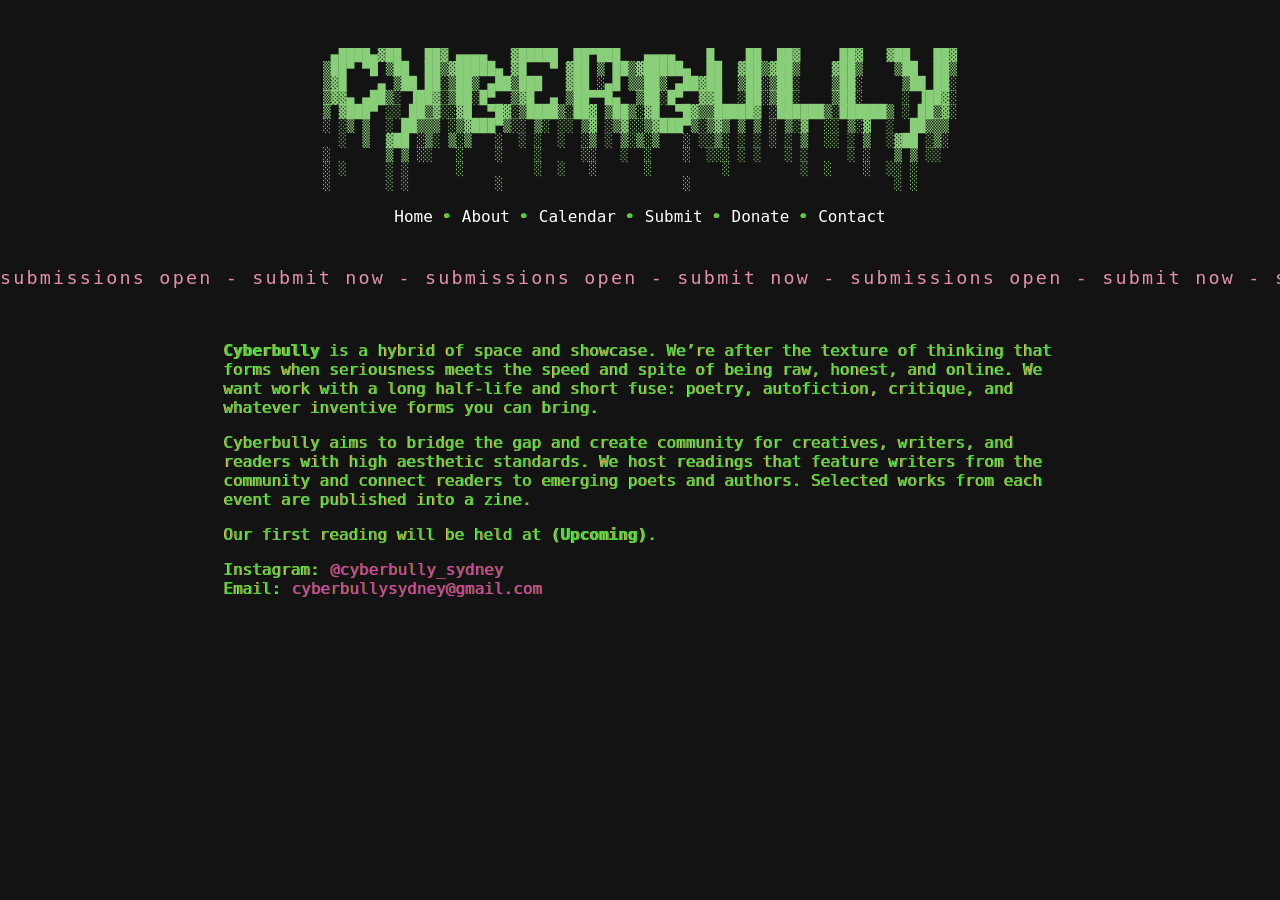
==== about.html @ 9d0f880a "first commit" ====
<!DOCTYPE html>
<html lang="en">
  <head>
    <meta charset="UTF-8" />
    <meta name="viewport" content="width=device-width, initial-scale=1" />
    <title>about • cyberbully</title>
    <link href="style.css" rel="stylesheet" type="text/css" media="all" />
  </head>
  <body>
    <main>
      <h1 class="sr-only">About cyberbully</h1>

      <pre class="banner"> ▄████▄▓██   ██▓ ▄▄▄▄   ▓█████  ██▀███   ▄▄▄▄    █    ██  ██▓     ██▓   ▓██   ██▓
▒██▀ ▀█ ▒██  ██▒▓█████▄ ▓█   ▀ ▓██ ▒ ██▒▓█████▄  ██  ▓██▒▓██▒    ▓██▒    ▒██  ██▒
▒▓█    ▄ ▒██ ██░▒██▒ ▄██▒███   ▓██ ░▄█ ▒▒██▒ ▄██▓██  ▒██░▒██░    ▒██░     ▒██ ██░
▒▓▓▄ ▄██▒░ ▐██▓░▒██░█▀  ▒▓█  ▄ ▒██▀▀█▄  ▒██░█▀  ▓▓█  ░██░▒██░    ▒██░     ░ ▐██▓░
▒ ▓███▀ ░░ ██▒▓░░▓█  ▀█▓░▒████▒░██▓ ▒██▒░▓█  ▀█▓▒▒█████▓ ░██████▒░██████▒ ░ ██▒▓░
░ ░▒ ▒  ░ ██▒▒▒ ░▒▓███▀▒░░ ▒░ ░░ ▒▓ ░▒▓░░▒▓███▀▒░▒▓▒ ▒ ▒ ░ ▒░▓  ░░ ▒░▓  ░  ██▒▒▒ 
  ░  ▒  ▓██ ░▒░ ▒░▒   ░  ░ ░  ░  ░▒ ░ ▒░▒░▒   ░ ░░▒░ ░ ░ ░ ░ ▒  ░░ ░ ▒  ░▓██ ░▒░ 
░       ▒ ▒ ░░   ░    ░    ░     ░░   ░  ░    ░  ░░░ ░ ░   ░ ░     ░ ░   ▒ ▒ ░░  
░ ░     ░ ░      ░         ░  ░   ░      ░         ░         ░  ░    ░  ░░ ░     
░       ░ ░           ░                       ░                          ░ ░     </pre>

      <nav class="abar" aria-label="Primary">
        <a href="index.html">Home</a> •
        <a href="about.html" aria-current="page">About</a> •
        <a href="calendar.html">Calendar</a> •
        <a href="submissions.html">Submit</a> •
        <a href="donate.html">Donate</a> •
        <a href="contact.html">Contact</a>
      </nav>

      <div class="marquee" aria-label="Submissions call to action">
        <div class="marquee__inner">
          <span
            >submissions open - submit now - submissions open - submit now - submissions open - submit now - submissions open - </span
          >
          <span aria-hidden="true"
            >submissions open - submit now - submissions open - submit now - submissions open - submit now - submissions open - </span
          >
        </div>
      </div>

      <section style="max-width: 52rem; margin: 0 auto; padding: 0 1rem 2rem;">
        <p>
          <strong>Cyberbully</strong> is a hybrid of space and showcase. We’re after the texture of
          thinking that forms when seriousness meets the speed and spite of being raw, honest, and
          online. We want work with a long half-life and short fuse: poetry, autofiction, critique,
          and whatever inventive forms you can bring.
        </p>
        <p>
          Cyberbully aims to bridge the gap and create community for creatives, writers, and readers
          with high aesthetic standards. 
          We host readings that feature writers from the community and connect readers to emerging
          poets and authors. Selected works from each event are published into a zine.
        </p>
        <p>Our first reading will be held at <strong>(Upcoming)</strong>.</p>
        <p>
          Instagram:
          <a href="https://instagram.com/cyberbully_sydney" rel="noreferrer">@cyberbully_sydney</a>
          <br />
          Email:
          <a href="mailto:cyberbullysydney@gmail.com">cyberbullysydney@gmail.com</a>
        </p>
      </section>
    </main>
  </body>
</html>
---- style.css ----
body {
    background-color: #131313;
    background-image: url(img/lines-alpha-anim.gif);
    background-size: 8px;
    color: rgb(57, 219, 57);
    font-family: "Consolas", "Andale Mono", "Lucida Console", monospace;
    animation: fade-in 2s;
    text-shadow: -0.06em 0 0.5px rgba(255, 200, 100, 0.9);
    margin: 0;
  }

  .sr-only {
    position: absolute;
    width: 1px;
    height: 1px;
    padding: 0;
    margin: -1px;
    overflow: hidden;
    clip: rect(0, 0, 0, 0);
    white-space: nowrap;
    border: 0;
  }

  .banner {
    display: block;
    margin: 3rem auto 1rem;
    padding: 0 1rem;
    max-width: 100%;
    overflow-x: auto;
    line-height: 1.1;
    text-align: center;
    text-shadow: none;
    color: #89CE78;
  }
  
  a:visited, a:link, a:active {
    color: rgb(219, 67, 181);
    text-decoration: none;
    transition: ease-in-out 0.2s;
    text-shadow: 0.06em 0 0.5px rgba(200, 200, 0, 0.5);
  }
  
  a:hover {
    color: rgb(57, 219, 57);
    text-shadow: -0.06em 0 0.5px rgba(255, 200, 100, 0.9);
  }
  
  .abar {
    text-align: center;
    padding: 0;
    margin: 0 0 2.25rem 0;
  }

  .abar a:visited,
  .abar a:link,
  .abar a:active {
    color: #fff;
    text-shadow: none;
  }

  .abar a:hover {
    color: #fff;
    text-shadow: none;
    opacity: 0.85;
  }

  .marquee {
    width: 100%;
    max-width: 100%;
    margin: 0.75rem auto 3.25rem;
    overflow: hidden;
    white-space: nowrap;
    height: 1.7em;
    padding: 0;
    color: #E48EB1;
    text-shadow: none;
  }

  .marquee + .zine-images {
    margin-top: 0;
  }

  .marquee__inner {
    display: inline-flex;
    width: max-content;
    animation: marquee 14s linear infinite;
    will-change: transform;
  }

  .marquee__inner span {
    display: inline-block;
    padding-right: 2rem;
    font-size: 1.15rem;
    line-height: 1.7em;
    letter-spacing: 0.12em;
    text-transform: lowercase;
    color: inherit;
    text-shadow: none;
  }
  
  .center {
    margin-right: auto;
    margin-left: auto;
    width: auto;
    display: block;
  }
  
  .zine-images {
    margin-left: auto ;
    margin-right: auto ;
    margin-top: 1.5rem;
    display: flex;
    align-items: center;
    gap: 0.75rem;
    animation-duration: 3s;
    max-width: 98%;
  }
  
  .zine-image {
    padding: 0.25rem;
    margin-left: 0;
    margin-right: 0;
    text-align: center;
    flex: 1 1 0;
    display: flex;
    justify-content: center;
  }
  
  .zine-image img {
    width: auto;
    height: auto;
    max-height: 1200px;
    max-width: 100%;
    transition: ease-in-out 0.2s;
  }
  
  .zine-image a {
    display: block;
    cursor: pointer;
  }

  .zine-image a:hover img,
  .zine-image a:focus-visible img {
    transform: translateY(-8pt);
    filter: drop-shadow(0 9pt 8px rgba(0, 0, 0, 0.28));
  }
  
  h1 {
    text-align: center;
    color: rgb(57, 219, 57);
  }
  
  .fade {
    position: relative;
    text-align: center;
  }
  
  .fade span {
    position: absolute;
    transform: translateX(-50%);
    transition: ease-in-out .5s;
  }
  
  .fade span:nth-child(2) {
    opacity: 0;
  }
  
  .fade span:nth-child(1) {
    opacity: 1;
  }
  
  .fade:hover span:nth-child(2) {
    opacity: 1;
  }
  
  .fade:hover span:nth-child(1) {
    opacity: 0;
  }
  
  @keyframes fade-in {
    from { opacity: 0; filter: blur(0.2px); }
    to { opacity: 1; }
  }

  @keyframes marquee {
    0% { transform: translateX(0); }
    100% { transform: translateX(-50%); }
  }
  
  @media (max-aspect-ratio: 7/8) {
    body {
      background-image: url(img/lines-alpha-10.png);
      background-size: 6px;
    }
    .zine-images {
      flex-direction: column;
    }
    .fade {
        padding-bottom: 2em;
    }
  }
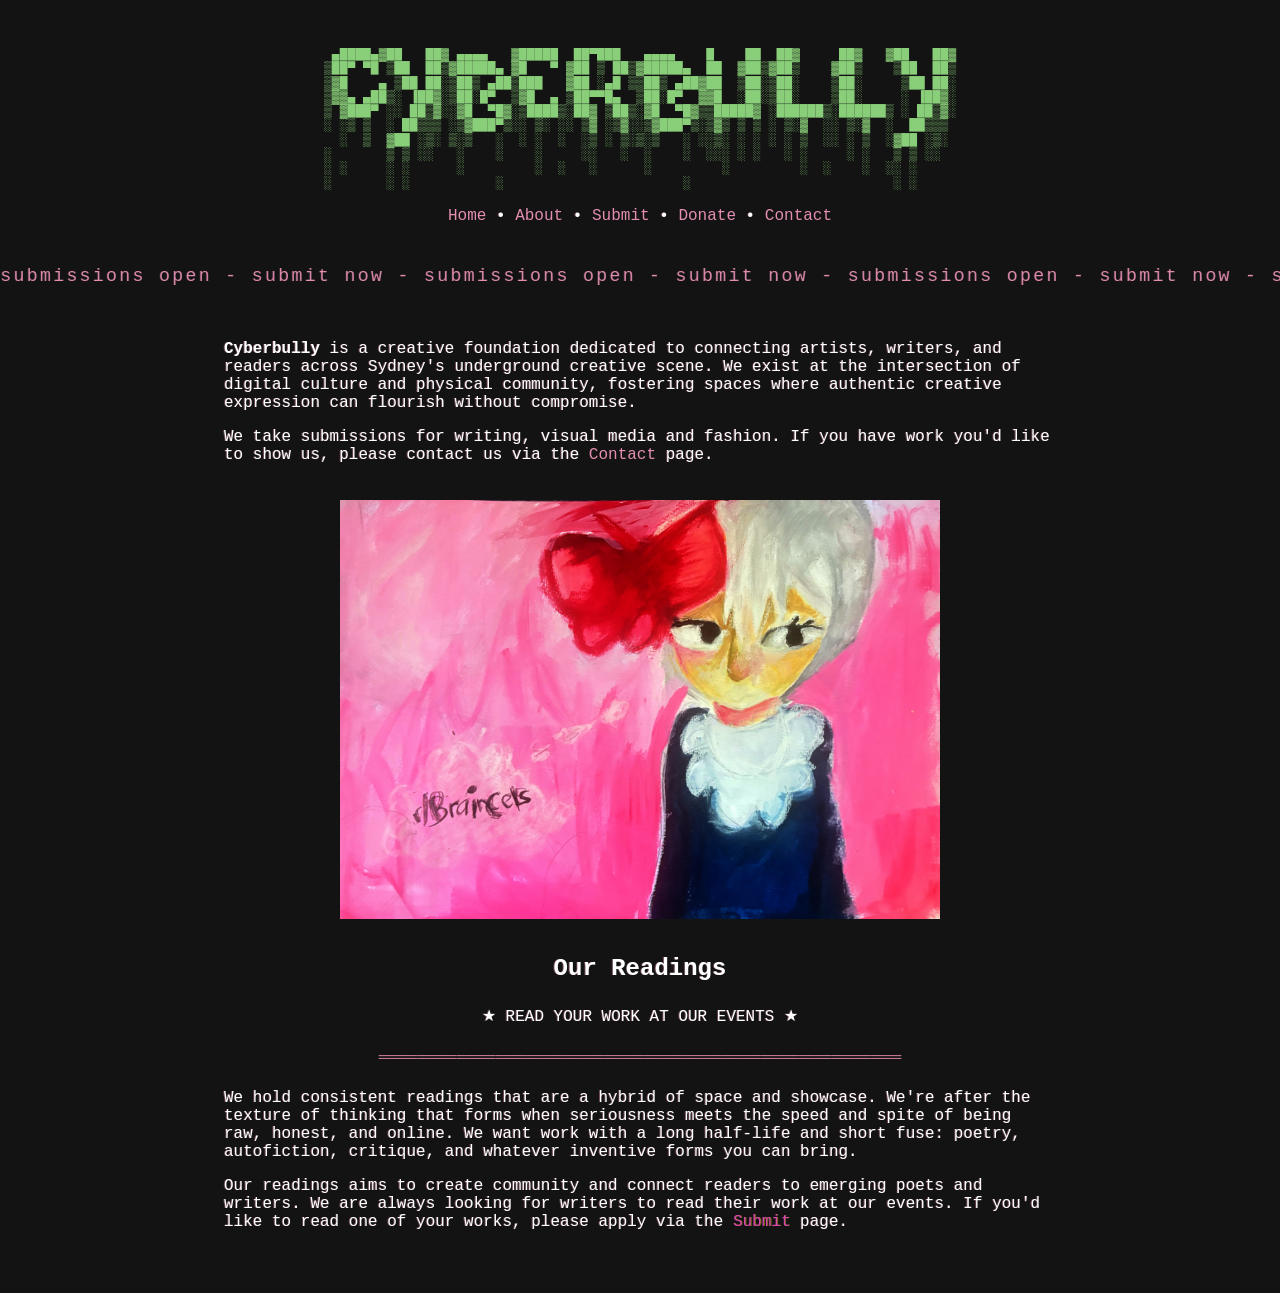
==== commit 7e61c4eb: "Remove calendar page; drop nav links; site updates Delete calendar.html and remove Calendar from nav" ====
--- a/about.html
+++ b/about.html
@@ -4,7 +4,12 @@
     <meta charset="UTF-8" />
     <meta name="viewport" content="width=device-width, initial-scale=1" />
     <title>about • cyberbully</title>
+    <meta name="description" content="Cyberbully - A creative foundation to connect artists, writers and readers" />
+    <meta name="keywords" content="cyberbully, poetry, autofiction, critique, sydney, zine, readings" />
+    <meta name="author" content="cyberbully collective" />
+    <meta name="robots" content="index, follow" />
     <link href="style.css" rel="stylesheet" type="text/css" media="all" />
+    <!-- Welcome to the source! This site was lovingly hand-coded in the spirit of the early web -->
   </head>
   <body>
     <main>
@@ -24,7 +29,6 @@
       <nav class="abar" aria-label="Primary">
         <a href="index.html">Home</a> •
         <a href="about.html" aria-current="page">About</a> •
-        <a href="calendar.html">Calendar</a> •
         <a href="submissions.html">Submit</a> •
         <a href="donate.html">Donate</a> •
         <a href="contact.html">Contact</a>
@@ -43,26 +47,43 @@
 
       <section style="max-width: 52rem; margin: 0 auto; padding: 0 1rem 2rem;">
         <p>
-          <strong>Cyberbully</strong> is a hybrid of space and showcase. We’re after the texture of
+          <strong>Cyberbully</strong> is a creative foundation dedicated to connecting artists, writers, and readers 
+          across Sydney's underground creative scene. We exist at the intersection of digital culture and physical 
+          community, fostering spaces where authentic creative expression can flourish without compromise.
+        </p>
+        
+        <p>
+          We take submissions for writing, visual media and fashion. If you have work you'd like to show us, please contact us via the <a href="contact.html">Contact</a> page.
+        </p>
+        
+        <div class="zine-image" style="margin: 2rem auto; max-width: 600px;">
+          <img alt="art 1" src="imgs/art 1.jpeg" style="width: 100%; height: auto;" />
+        </div>
+        
+        <h2 style="text-align: center; color: #fff; margin: 2rem 0 1.5rem 0;"><strong>Our Readings</strong></h2>
+
+        <p style="text-align: center;">
+          <span class="blink">★ READ YOUR WORK AT OUR EVENTS ★</span>
+        </p>
+
+        <div class="ascii-divider">
+          ═══════════════════════════════════════════════════════════════════
+        </div>
+        
+        <p>
+          We hold consistent readings that are a hybrid of space and showcase. We're after the texture of
           thinking that forms when seriousness meets the speed and spite of being raw, honest, and
           online. We want work with a long half-life and short fuse: poetry, autofiction, critique,
           and whatever inventive forms you can bring.
         </p>
+        
         <p>
-          Cyberbully aims to bridge the gap and create community for creatives, writers, and readers
-          with high aesthetic standards. 
-          We host readings that feature writers from the community and connect readers to emerging
-          poets and authors. Selected works from each event are published into a zine.
+          Our readings aims to create community and connect readers to emerging poets and writers. We are always looking for writers to read their work at our events. If you'd like to read one of your works, please apply via the <a href="submissions.html">Submit</a> page.
         </p>
-        <p>Our first reading will be held at <strong>(Upcoming)</strong>.</p>
-        <p>
-          Instagram:
-          <a href="https://instagram.com/cyberbully_sydney" rel="noreferrer">@cyberbully_sydney</a>
-          <br />
-          Email:
-          <a href="mailto:cyberbullysydney@gmail.com">cyberbullysydney@gmail.com</a>
-        </p>
+        
+
+
       </section>
     </main>
   </body>
-</html>
+</html>
--- a/style.css
+++ b/style.css
@@ -2,10 +2,10 @@
     background-color: #131313;
     background-image: url(img/lines-alpha-anim.gif);
     background-size: 8px;
-    color: rgb(57, 219, 57);
+    color: #fff;
     font-family: "Consolas", "Andale Mono", "Lucida Console", monospace;
     animation: fade-in 2s;
-    text-shadow: -0.06em 0 0.5px rgba(255, 200, 100, 0.9);
+    text-shadow: -0.06em 0 0.5px rgba(228, 142, 177, 0.4);
     margin: 0;
   }
 
@@ -39,6 +39,23 @@
     transition: ease-in-out 0.2s;
     text-shadow: 0.06em 0 0.5px rgba(200, 200, 0, 0.5);
   }
+
+  a[href^="mailto:"]:link,
+  a[href^="mailto:"]:visited,
+  a[href^="mailto:"]:active,
+  a[href="contact.html"]:link,
+  a[href="contact.html"]:visited,
+  a[href="contact.html"]:active {
+    color: #E48EB1;
+    text-shadow: none;
+  }
+
+  a[href^="mailto:"]:hover,
+  a[href="contact.html"]:hover {
+    color: #E48EB1;
+    opacity: 0.88;
+    text-shadow: none;
+  }
   
   a:hover {
     color: rgb(57, 219, 57);
@@ -54,12 +71,12 @@
   .abar a:visited,
   .abar a:link,
   .abar a:active {
-    color: #fff;
+    color: #E48EB1;
     text-shadow: none;
   }
 
   .abar a:hover {
-    color: #fff;
+    color: #E48EB1;
     text-shadow: none;
     opacity: 0.85;
   }
@@ -147,7 +164,7 @@
   
   h1 {
     text-align: center;
-    color: rgb(57, 219, 57);
+    color: #fff;
   }
   
   .fade {
@@ -187,6 +204,51 @@
     100% { transform: translateX(-50%); }
   }
   
+  /* Web0 Elements */
+  .blink {
+    animation: blink 1s linear infinite;
+  }
+
+  .ascii-divider {
+    text-align: center;
+    color: #E48EB1;
+    font-family: monospace;
+    margin: 1.5rem 0;
+    text-shadow: none;
+  }
+
+  .last-updated {
+    font-size: 0.8rem;
+    color: #89CE78;
+    text-align: center;
+    margin: 2rem 0 1rem 0;
+    font-family: monospace;
+    text-shadow: none;
+  }
+
+  .web0-counter {
+    text-align: center;
+    margin: 1rem 0;
+    font-family: monospace;
+    font-size: 0.9rem;
+    color: #E48EB1;
+    text-shadow: none;
+  }
+
+  .view-source-note {
+    font-size: 0.75rem;
+    color: #666;
+    text-align: center;
+    margin-top: 2rem;
+    font-family: monospace;
+    text-shadow: none;
+  }
+
+  @keyframes blink {
+    0%, 70% { opacity: 1; }
+    71%, 100% { opacity: 0; }
+  }
+
   @media (max-aspect-ratio: 7/8) {
     body {
       background-image: url(img/lines-alpha-10.png);
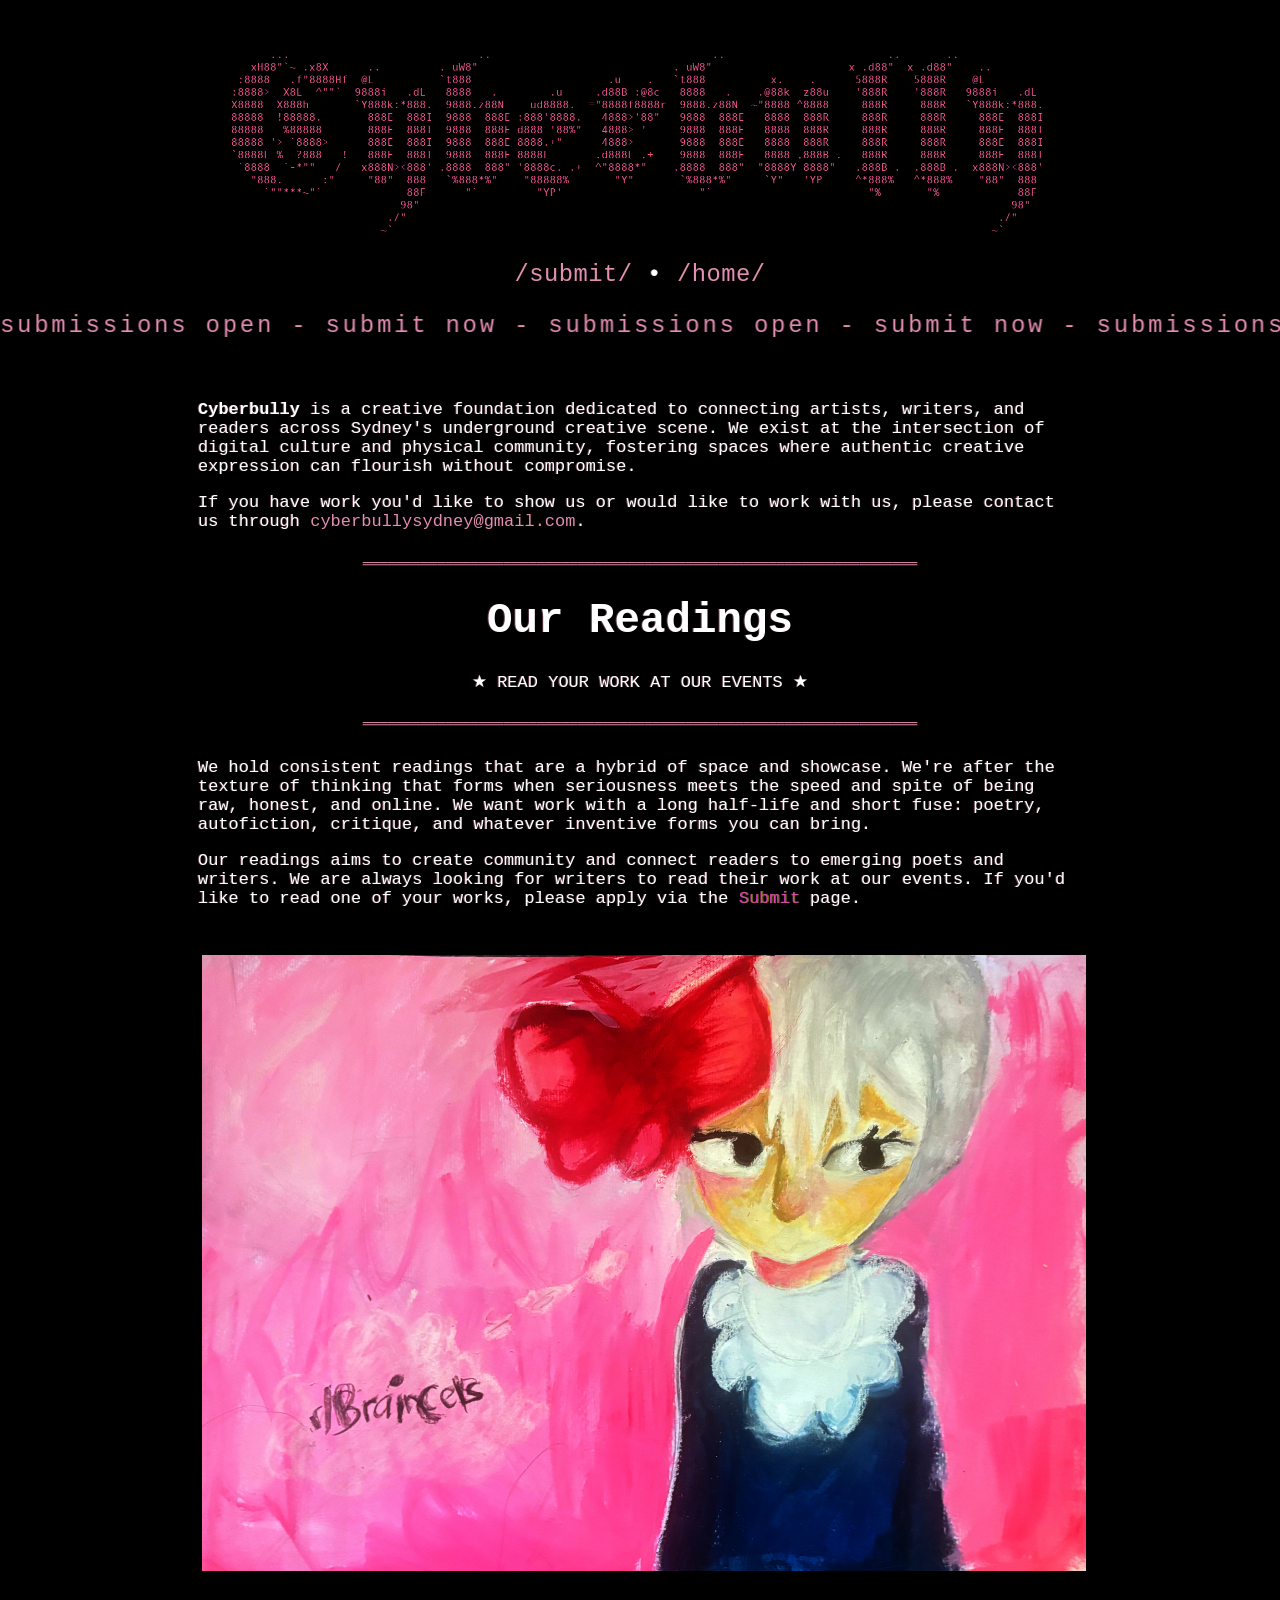
==== commit 44fd28a8: "first edition update Made-with: Cursor" ====
--- a/about.html
+++ b/about.html
@@ -11,37 +11,28 @@
     <link href="style.css" rel="stylesheet" type="text/css" media="all" />
     <!-- Welcome to the source! This site was lovingly hand-coded in the spirit of the early web -->
   </head>
-  <body>
+  <body class="page-about">
     <main>
       <h1 class="sr-only">About cyberbully</h1>
 
-      <pre class="banner"> ▄████▄▓██   ██▓ ▄▄▄▄   ▓█████  ██▀███   ▄▄▄▄    █    ██  ██▓     ██▓   ▓██   ██▓
-▒██▀ ▀█ ▒██  ██▒▓█████▄ ▓█   ▀ ▓██ ▒ ██▒▓█████▄  ██  ▓██▒▓██▒    ▓██▒    ▒██  ██▒
-▒▓█    ▄ ▒██ ██░▒██▒ ▄██▒███   ▓██ ░▄█ ▒▒██▒ ▄██▓██  ▒██░▒██░    ▒██░     ▒██ ██░
-▒▓▓▄ ▄██▒░ ▐██▓░▒██░█▀  ▒▓█  ▄ ▒██▀▀█▄  ▒██░█▀  ▓▓█  ░██░▒██░    ▒██░     ░ ▐██▓░
-▒ ▓███▀ ░░ ██▒▓░░▓█  ▀█▓░▒████▒░██▓ ▒██▒░▓█  ▀█▓▒▒█████▓ ░██████▒░██████▒ ░ ██▒▓░
-░ ░▒ ▒  ░ ██▒▒▒ ░▒▓███▀▒░░ ▒░ ░░ ▒▓ ░▒▓░░▒▓███▀▒░▒▓▒ ▒ ▒ ░ ▒░▓  ░░ ▒░▓  ░  ██▒▒▒ 
-  ░  ▒  ▓██ ░▒░ ▒░▒   ░  ░ ░  ░  ░▒ ░ ▒░▒░▒   ░ ░░▒░ ░ ░ ░ ░ ▒  ░░ ░ ▒  ░▓██ ░▒░ 
-░       ▒ ▒ ░░   ░    ░    ░     ░░   ░  ░    ░  ░░░ ░ ░   ░ ░     ░ ░   ▒ ▒ ░░  
-░ ░     ░ ░      ░         ░  ░   ░      ░         ░         ░  ░    ░  ░░ ░     
-░       ░ ░           ░                       ░                          ░ ░     </pre>
+      <img
+        class="banner banner--image"
+        src="imgs/banner-about.png"
+        width="847"
+        height="215"
+        alt="cyberbully"
+        decoding="async"
+      />
 
       <nav class="abar" aria-label="Primary">
-        <a href="index.html">Home</a> •
-        <a href="about.html" aria-current="page">About</a> •
-        <a href="submissions.html">Submit</a> •
-        <a href="donate.html">Donate</a> •
-        <a href="contact.html">Contact</a>
+        <a href="submissions.html">/submit/</a> •
+        <a href="index.html">/home/</a>
       </nav>
 
       <div class="marquee" aria-label="Submissions call to action">
         <div class="marquee__inner">
-          <span
-            >submissions open - submit now - submissions open - submit now - submissions open - submit now - submissions open - </span
-          >
-          <span aria-hidden="true"
-            >submissions open - submit now - submissions open - submit now - submissions open - submit now - submissions open - </span
-          >
+          <span>submissions open - submit now - submissions open - submit now - submissions open - submit now - submissions open - </span>
+          <span aria-hidden="true">submissions open - submit now - submissions open - submit now - submissions open - submit now - submissions open - </span>
         </div>
       </div>
 
@@ -53,14 +44,14 @@
         </p>
         
         <p>
-          We take submissions for writing, visual media and fashion. If you have work you'd like to show us, please contact us via the <a href="contact.html">Contact</a> page.
+          If you have work you'd like to show us or would like to work with us, please contact us through <a href="mailto:cyberbullysydney@gmail.com">cyberbullysydney@gmail.com</a>.
         </p>
-        
-        <div class="zine-image" style="margin: 2rem auto; max-width: 600px;">
-          <img alt="art 1" src="imgs/art 1.jpeg" style="width: 100%; height: auto;" />
+
+        <div class="ascii-divider">
+          ═══════════════════════════════════════════════════════════════════
         </div>
         
-        <h2 style="text-align: center; color: #fff; margin: 2rem 0 1.5rem 0;"><strong>Our Readings</strong></h2>
+        <h2 style="text-align: center; color: #fff; margin: 1rem 0 1.5rem 0;"><strong>Our Readings</strong></h2>
 
         <p style="text-align: center;">
           <span class="blink">★ READ YOUR WORK AT OUR EVENTS ★</span>
@@ -80,10 +71,11 @@
         <p>
           Our readings aims to create community and connect readers to emerging poets and writers. We are always looking for writers to read their work at our events. If you'd like to read one of your works, please apply via the <a href="submissions.html">Submit</a> page.
         </p>
-        
 
-
+        <div class="zine-image zine-image--about zine-image--about-end">
+          <img alt="art 1" src="imgs/art 1.jpeg" width="3389" height="2364" />
+        </div>
       </section>
     </main>
   </body>
-</html>+</html>
--- a/style.css
+++ b/style.css
@@ -7,6 +7,76 @@
     animation: fade-in 2s;
     text-shadow: -0.06em 0 0.5px rgba(228, 142, 177, 0.4);
     margin: 0;
+  }
+
+  body.page-submit,
+  body.page-about {
+    background-color: #000;
+    background-image: none;
+  }
+
+  body.page-submit {
+    --submit-mint: #30dcca;
+    --submit-neon-pink: #eb95dc;
+  }
+
+  body.page-submit .abar a:link,
+  body.page-submit .abar a:visited,
+  body.page-submit .abar a:active {
+    color: var(--submit-neon-pink);
+    text-shadow: none;
+  }
+
+  body.page-submit .abar a:hover {
+    color: var(--submit-neon-pink);
+    text-shadow: none;
+    opacity: 0.85;
+  }
+
+  body.page-submit .submissions-content a[href^="mailto:"]:link,
+  body.page-submit .submissions-content a[href^="mailto:"]:visited,
+  body.page-submit .submissions-content a[href^="mailto:"]:active,
+  body.page-submit .submissions-content a[href^="mailto:"]:hover {
+    color: var(--submit-neon-pink);
+    text-shadow: none;
+  }
+
+  body.page-submit .submit-deadline .blink {
+    color: var(--submit-mint);
+    font-weight: bold;
+    text-shadow: none;
+  }
+
+  body.page-submit .submit-faq p strong {
+    color: var(--submit-mint);
+  }
+
+  body.page-submit .submit-main-row__text > h2:nth-of-type(1) {
+    margin: 0 0 1rem 0;
+  }
+
+  body.page-submit .submit-main-row__text > h2:nth-of-type(2) {
+    margin: 2rem 0 1rem 0;
+  }
+
+  body.page-submit .submit-faq > h2 {
+    margin: 3rem 0 1.5rem 0;
+  }
+
+  body.page-about .zine-image--about {
+    margin: 2rem auto;
+    width: 100%;
+    max-width: 100%;
+  }
+
+  body.page-about .zine-image--about img {
+    display: block;
+    width: 100%;
+    height: auto;
+  }
+
+  body.page-about .zine-image--about-end {
+    margin-top: 2.5rem;
   }
 
   .sr-only {
@@ -26,11 +96,30 @@
     margin: 3rem auto 1rem;
     padding: 0 1rem;
     max-width: 100%;
+    box-sizing: border-box;
+    text-align: center;
+    text-shadow: none;
+    color: #89CE78;
+  }
+
+  .banner.banner--image {
+    overflow: hidden;
+    line-height: 0;
+    margin: 2rem auto 0.1rem;
+    padding-left: 0;
+    padding-right: 0;
+    display: block;
+    box-sizing: border-box;
+    width: 100%;
+    max-width: min(847px, calc(100vw - 2rem));
+    height: auto;
+    object-fit: contain;
+    object-position: top center;
+  }
+
+  pre.banner {
     overflow-x: auto;
     line-height: 1.1;
-    text-align: center;
-    text-shadow: none;
-    color: #89CE78;
   }
   
   a:visited, a:link, a:active {
@@ -42,16 +131,12 @@
 
   a[href^="mailto:"]:link,
   a[href^="mailto:"]:visited,
-  a[href^="mailto:"]:active,
-  a[href="contact.html"]:link,
-  a[href="contact.html"]:visited,
-  a[href="contact.html"]:active {
-    color: #E48EB1;
-    text-shadow: none;
-  }
-
-  a[href^="mailto:"]:hover,
-  a[href="contact.html"]:hover {
+  a[href^="mailto:"]:active {
+    color: #E48EB1;
+    text-shadow: none;
+  }
+
+  a[href^="mailto:"]:hover {
     color: #E48EB1;
     opacity: 0.88;
     text-shadow: none;
@@ -64,8 +149,11 @@
   
   .abar {
     text-align: center;
-    padding: 0;
-    margin: 0 0 2.25rem 0;
+    padding: 0.35rem 0;
+    margin: 0 0 0.35rem 0;
+    font-size: 1.4rem;
+    line-height: 1.55;
+    letter-spacing: 0.02em;
   }
 
   .abar a:visited,
@@ -84,10 +172,11 @@
   .marquee {
     width: 100%;
     max-width: 100%;
-    margin: 0.75rem auto 3.25rem;
+    margin: 0.15rem auto 3.25rem;
     overflow: hidden;
     white-space: nowrap;
-    height: 1.7em;
+    min-height: 1.75em;
+    height: auto;
     padding: 0;
     color: #E48EB1;
     text-shadow: none;
@@ -107,8 +196,8 @@
   .marquee__inner span {
     display: inline-block;
     padding-right: 2rem;
-    font-size: 1.15rem;
-    line-height: 1.7em;
+    font-size: 1.4rem;
+    line-height: 1.65em;
     letter-spacing: 0.12em;
     text-transform: lowercase;
     color: inherit;
@@ -249,15 +338,210 @@
     71%, 100% { opacity: 0; }
   }
 
+  .submissions-content {
+    max-width: min(96vw, 76rem);
+    margin: 0 auto;
+    padding: 0 1.25rem 2rem;
+  }
+
+  .submit-deadline {
+    text-align: center;
+    font-size: 1.3rem;
+    margin: 0 0 2.5rem 0;
+  }
+
+  .submit-faq {
+    text-align: center;
+  }
+
+  .submit-main-row {
+    display: flex;
+    flex-wrap: wrap;
+    gap: 2rem;
+    align-items: stretch;
+    margin-bottom: 2.5rem;
+  }
+
+  body.page-submit .submit-main-row__image {
+    flex: 0 1 48%;
+    max-width: 600px;
+    min-width: 240px;
+    display: flex;
+    flex-direction: column;
+    align-self: stretch;
+  }
+
+  body.page-submit .submit-main-row__image img {
+    width: 100%;
+    flex: 0 1 auto;
+    min-height: 0;
+    display: block;
+    object-fit: contain;
+    object-position: center;
+    max-height: min(88vh, 1200px);
+  }
+
+  .submit-main-row__text {
+    flex: 1 1 320px;
+    min-width: 0;
+    text-align: left;
+  }
+
+  .submit-main-row__text h2 {
+    text-align: left;
+    line-height: 1.2;
+  }
+
+  body.page-submit .submit-main-row__text h2,
+  body.page-submit .submit-faq > h2 {
+    color: var(--submit-neon-pink);
+  }
+
+  /* Section headings: scale with viewport on phones, use full content width */
+  .submissions-content h2,
+  body.page-about main section h2 {
+    font-size: clamp(1.55rem, 5.5vw + 0.72rem, 2.5rem);
+    font-weight: 700;
+    width: 100%;
+    max-width: 100%;
+    box-sizing: border-box;
+  }
+
   @media (max-aspect-ratio: 7/8) {
     body {
       background-image: url(img/lines-alpha-10.png);
       background-size: 6px;
     }
+    body.page-submit,
+    body.page-about {
+      background-image: none;
+    }
     .zine-images {
       flex-direction: column;
     }
+    .submit-main-row {
+      flex-direction: column;
+      align-items: stretch;
+    }
+    .submit-main-row__image {
+      flex: 1 1 auto;
+      max-width: 420px;
+      width: 100%;
+      margin: 0 auto;
+      align-self: center;
+    }
+    .submit-main-row__image img {
+      flex: none;
+      height: auto;
+      max-height: 70vh;
+      object-fit: contain;
+    }
     .fade {
         padding-bottom: 2em;
     }
+  }
+
+  @media (min-width: 56rem) {
+    html {
+      font-size: 106.25%;
+    }
+
+    body:not(.page-about):not(.page-submit) .zine-images {
+      max-width: min(72rem, calc(100vw - 3.25rem));
+      padding-inline: 1rem;
+      box-sizing: border-box;
+    }
+
+    /* Slightly compact vs default so column height stays near the photo (desktop). */
+    body.page-submit .submit-main-row__text {
+      font-size: 0.91rem;
+      line-height: 1.4;
+    }
+
+    body.page-submit .submit-main-row__text p {
+      margin: 0.42em 0;
+    }
+
+    body.page-submit .submit-main-row__text ul {
+      margin: 0.36em 0;
+      padding-left: 1.2em;
+    }
+
+    body.page-submit .submit-main-row__text li {
+      margin: 0.08em 0;
+      line-height: 1.36;
+    }
+
+    body.page-submit .submit-main-row__text h2 {
+      font-size: clamp(1.08rem, 0.95vw + 0.78rem, 1.55rem);
+      line-height: 1.15;
+    }
+
+    body.page-submit .submit-main-row__text > h2:nth-of-type(1) {
+      margin: 0 0 0.5rem 0;
+    }
+
+    body.page-submit .submit-main-row__text > h2:nth-of-type(2) {
+      margin: 1.1rem 0 0.5rem 0;
+    }
+  }
+
+  @media (max-width: 48rem), (max-aspect-ratio: 7/8) {
+    html {
+      font-size: 83%;
+    }
+
+    .banner.banner--image {
+      margin-bottom: 0;
+      max-width: min(847px, calc(100vw - 3rem));
+    }
+
+    .abar {
+      font-size: 1.14rem;
+      line-height: 1.42;
+      padding: 0.22rem 0;
+      margin: -0.3rem 0 0.25rem 0;
+      letter-spacing: 0.015em;
+    }
+
+    .marquee {
+      min-height: 1.45em;
+      margin: 0.1rem auto 2.75rem;
+    }
+
+    .marquee__inner span {
+      font-size: 0.88rem;
+      line-height: 1.45em;
+      letter-spacing: 0.07em;
+      padding-right: 1.25rem;
+    }
+
+    .submissions-content {
+      padding-left: 1.5rem;
+      padding-right: 1.5rem;
+    }
+
+    .submissions-content h2,
+    body.page-about main section h2 {
+      font-size: clamp(1.08rem, 3.6vw + 0.42rem, 1.58rem);
+    }
+
+    body.page-about main > section {
+      padding-left: 1.5rem !important;
+      padding-right: 1.5rem !important;
+    }
+
+    body:not(.page-about):not(.page-submit) {
+      box-sizing: border-box;
+      padding-left: 1.5rem;
+      padding-right: 1.5rem;
+    }
+
+    body:not(.page-about):not(.page-submit) .banner.banner--image {
+      max-width: min(847px, 100%);
+    }
+
+    body.page-submit .submit-deadline {
+      font-size: clamp(0.82rem, 2.4vw + 0.5rem, 1.05rem);
+    }
   }
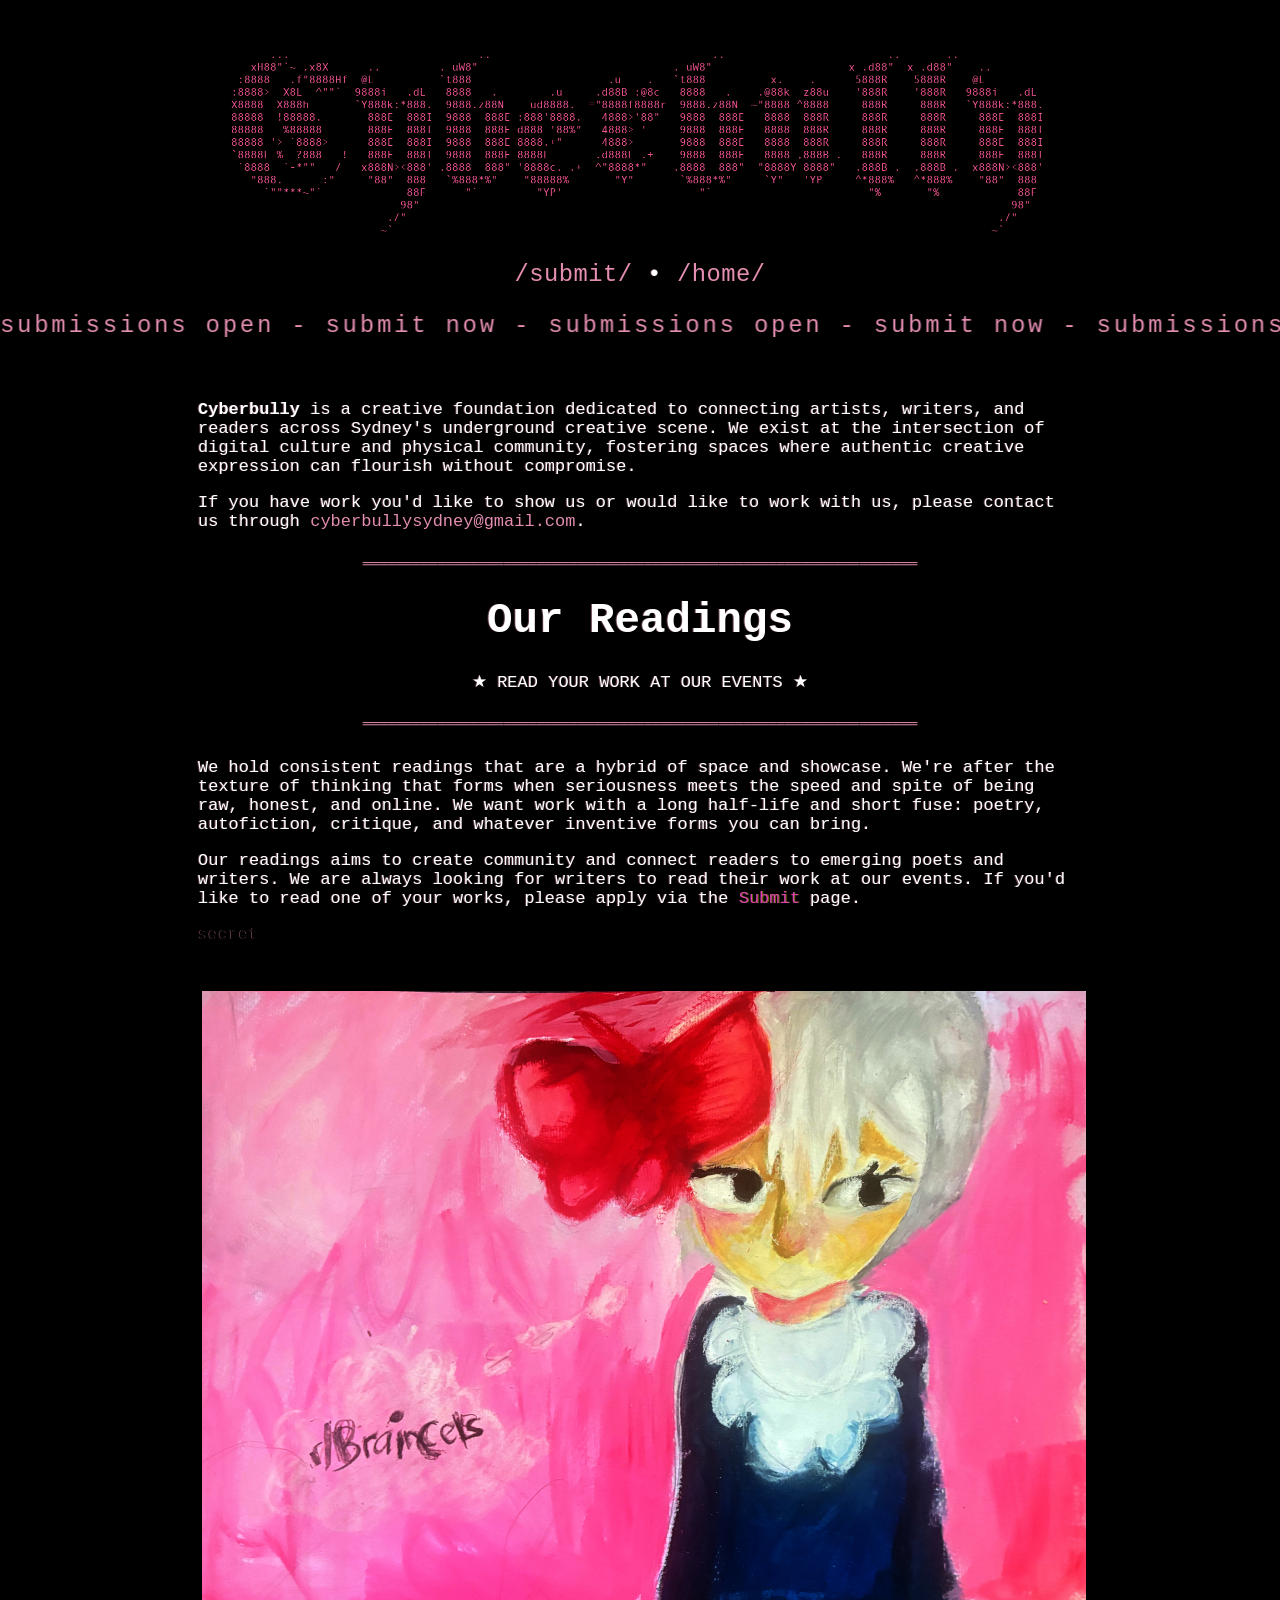
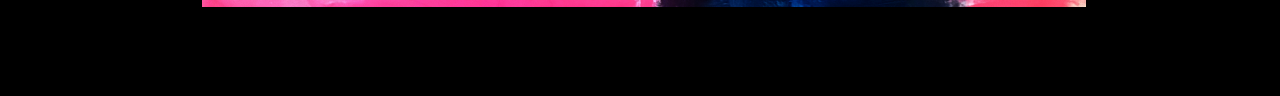
==== commit ae8aecec: "test push" ====
--- a/about.html
+++ b/about.html
@@ -71,7 +71,8 @@
         <p>
           Our readings aims to create community and connect readers to emerging poets and writers. We are always looking for writers to read their work at our events. If you'd like to read one of your works, please apply via the <a href="submissions.html">Submit</a> page.
         </p>
-
+        
+        <span style="color: black">secret</span>
         <div class="zine-image zine-image--about zine-image--about-end">
           <img alt="art 1" src="imgs/art 1.jpeg" width="3389" height="2364" />
         </div>
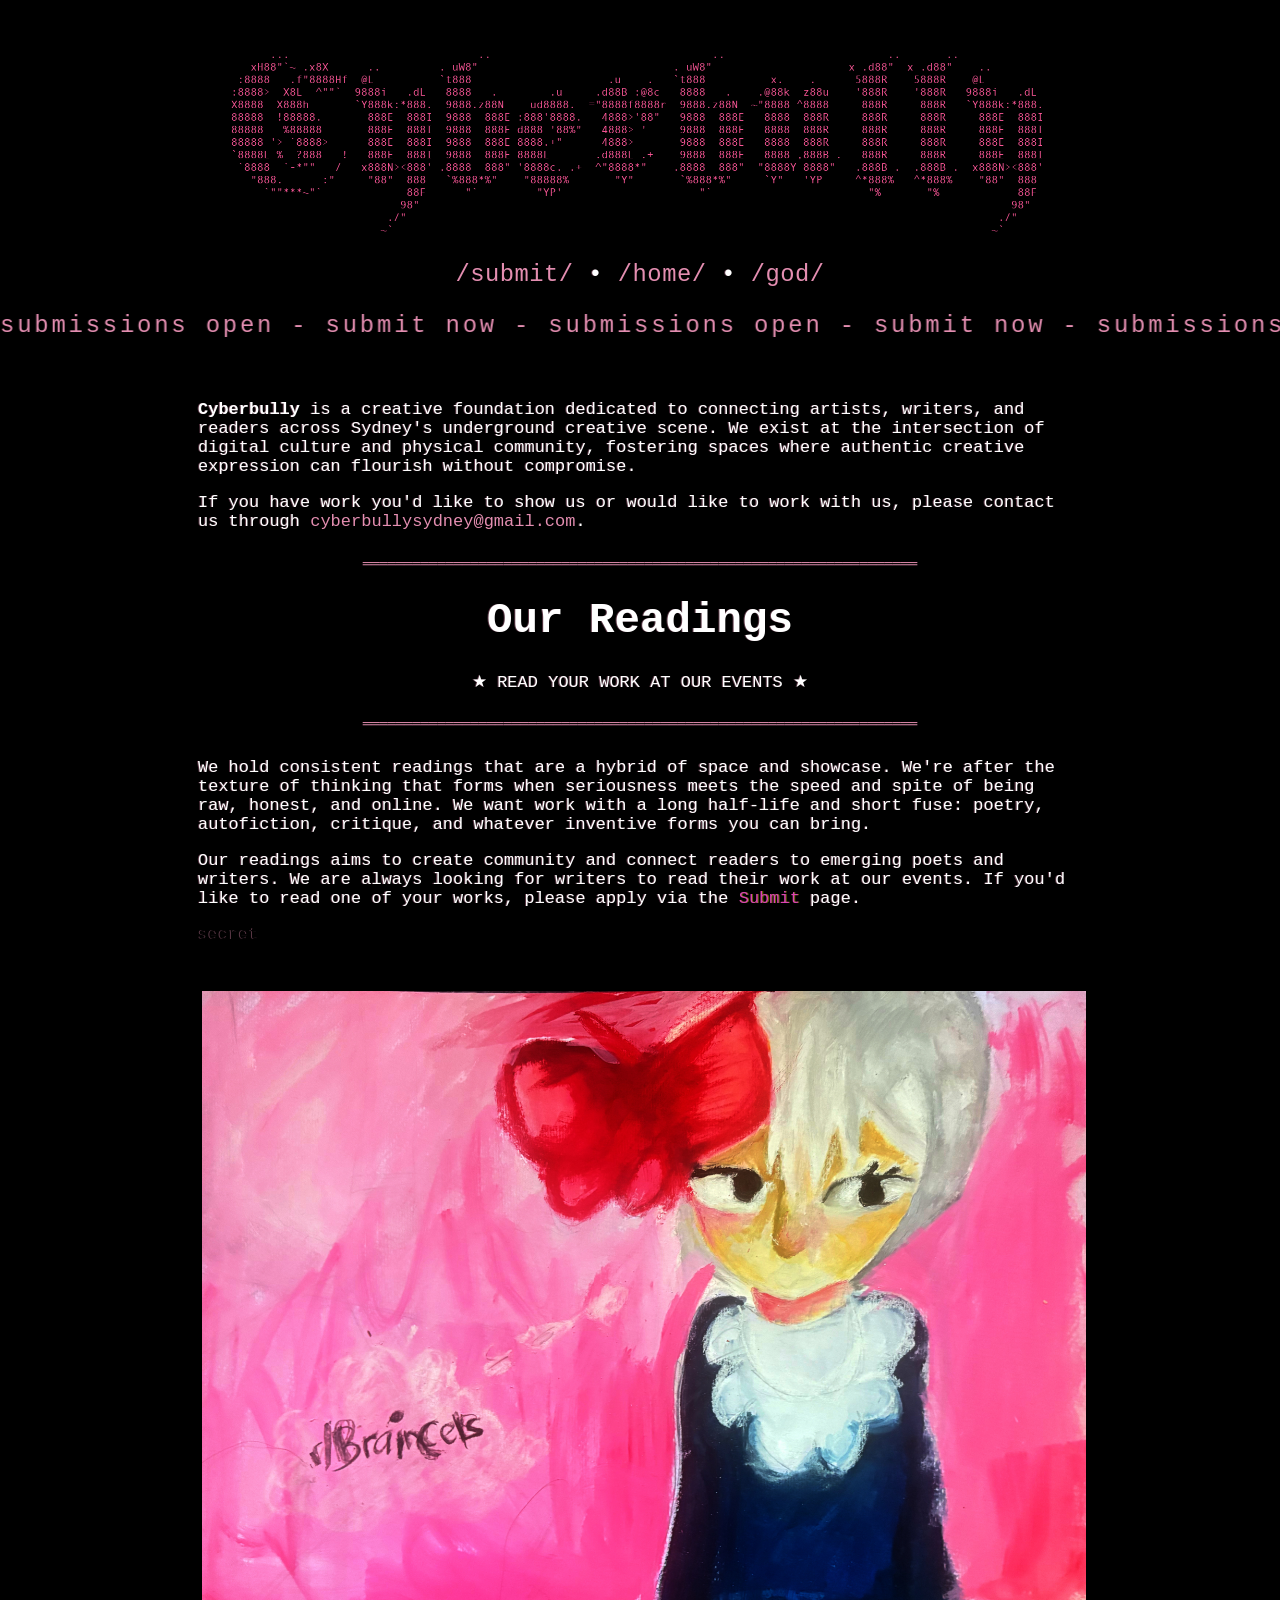
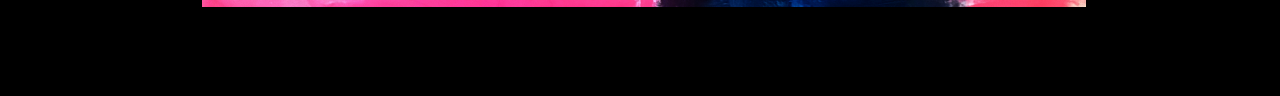
==== commit a8e6c3ac: "add god" ====
--- a/about.html
+++ b/about.html
@@ -14,7 +14,6 @@
   <body class="page-about">
     <main>
       <h1 class="sr-only">About cyberbully</h1>
-
       <img
         class="banner banner--image"
         src="imgs/banner-about.png"
@@ -26,7 +25,8 @@
 
       <nav class="abar" aria-label="Primary">
         <a href="submissions.html">/submit/</a> •
-        <a href="index.html">/home/</a>
+        <a href="index.html">/home/</a> •
+        <a href="god.html">/god/</a> 
       </nav>
 
       <div class="marquee" aria-label="Submissions call to action">
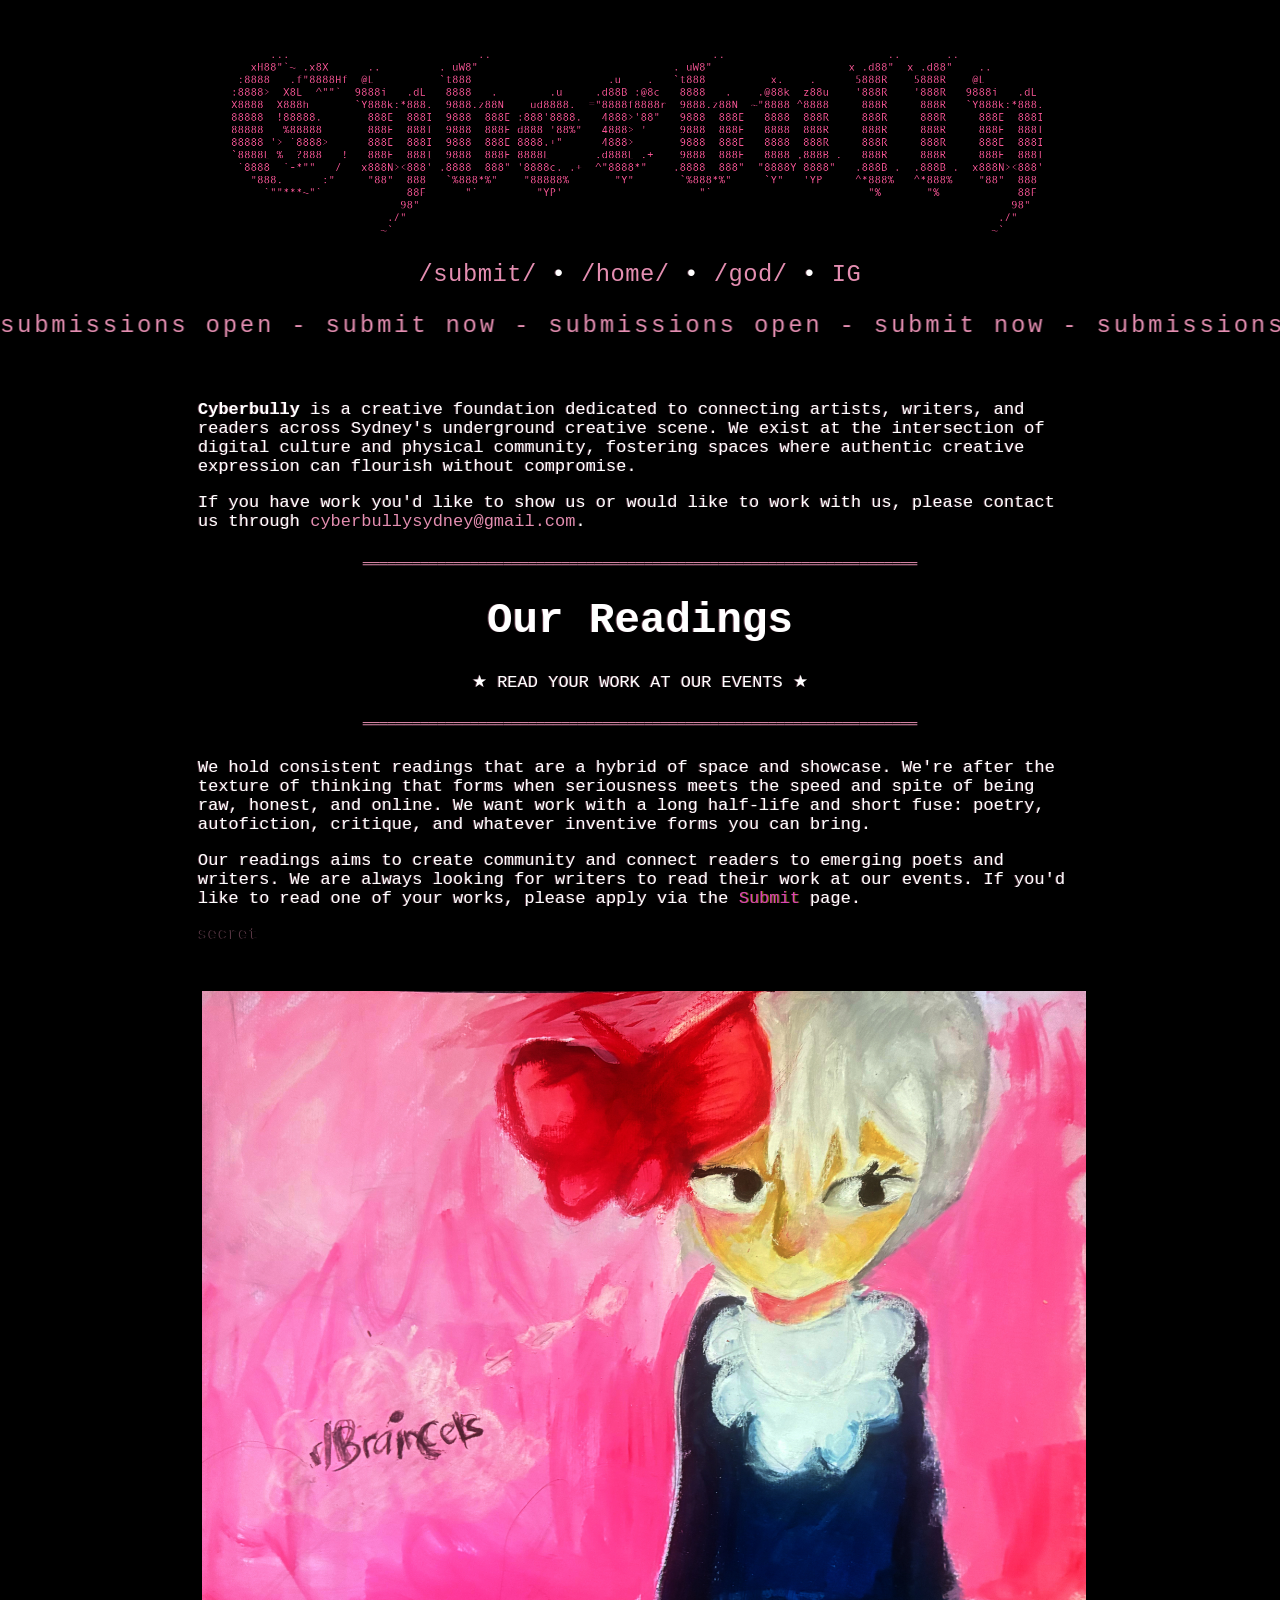
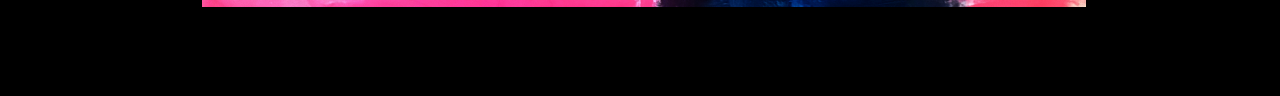
==== commit b2323300: "add instagram" ====
--- a/about.html
+++ b/about.html
@@ -26,7 +26,8 @@
       <nav class="abar" aria-label="Primary">
         <a href="submissions.html">/submit/</a> •
         <a href="index.html">/home/</a> •
-        <a href="god.html">/god/</a> 
+        <a href="god.html">/god/</a> •
+        <a href="https://www.instagram.com/cyberbully_sydney/">IG</a>
       </nav>
 
       <div class="marquee" aria-label="Submissions call to action">
